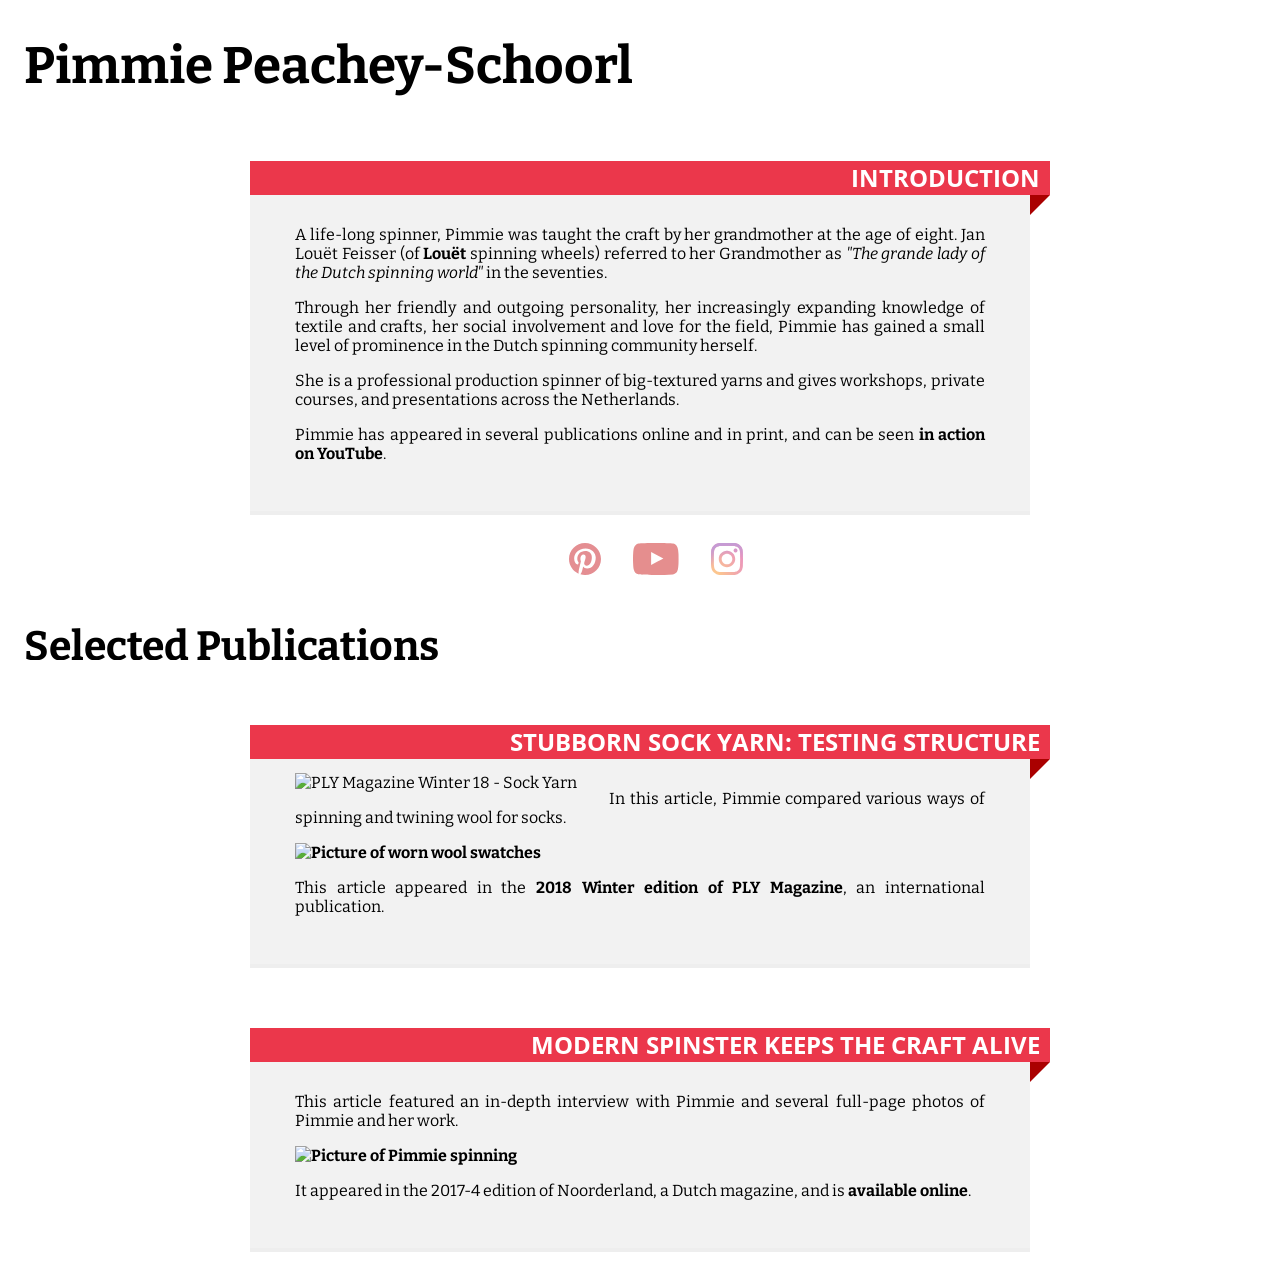
==== index.html @ e4b74fbe "Add publications to the homepage." ====
<!doctype html>
<html lang="en">

<meta charset="UTF-8">
<meta name="viewport" content="width=device-width, initial-scale=1">

<link href="https://fonts.googleapis.com/css2?family=Bitter&family=Open+Sans&display=swap" rel="stylesheet">

<h1>
  <title>Pimmie Peachey-Schoorl</title>
  <svg viewBox="0 0 200 20">
    <text x="0" y="15">Pimmie Peachey-Schoorl</text>
  </svg>
</h1>

<section>
  <h2>Introduction</h2>

  <p>
    A life-long spinner, Pimmie was taught the craft by her grandmother at the
    age of eight. Jan Louët Feisser (of <a href="https://www.louet.nl/">Louët</a>
    spinning wheels) referred to her Grandmother as <em>"The grande lady of the
    Dutch spinning world"</em> in the seventies.
  </p>
  <p>
    Through her friendly and outgoing personality, her increasingly expanding
    knowledge of textile and crafts, her social involvement and love for the
    field, Pimmie has gained a small level of prominence in the Dutch spinning
    community herself.
  </p>
  <p>
    She is a professional production spinner of big-textured yarns and gives
    workshops, private courses, and presentations across the Netherlands.
  </p>
  <p>
    Pimmie has appeared in several publications online and in print, and can
    be seen <a href="">in action on YouTube</a>.
  </p>
</section>

<ul>
  <li><a href="https://www.pinterest.com/pimmie/">
    <svg viewBox="0 0 256 256">
      <path fill="#CB1F27"
            d="M0 128.002c0 52.414 31.518 97.442 76.619 117.239-.36-8.938-.064-19.668 2.228-29.393 2.461-10.391 16.47-69.748 16.47-69.748s-4.089-8.173-4.089-20.252c0-18.969 10.994-33.136 24.686-33.136 11.643 0 17.268 8.745 17.268 19.217 0 11.704-7.465 29.211-11.304 45.426-3.207 13.578 6.808 24.653 20.203 24.653 24.252 0 40.586-31.149 40.586-68.055 0-28.054-18.895-49.052-53.262-49.052-38.828 0-63.017 28.956-63.017 61.3 0 11.152 3.288 19.016 8.438 25.106 2.368 2.797 2.697 3.922 1.84 7.134-.614 2.355-2.024 8.025-2.608 10.272-.852 3.242-3.479 4.401-6.409 3.204-17.884-7.301-26.213-26.886-26.213-48.902 0-36.361 30.666-79.961 91.482-79.961 48.87 0 81.035 35.364 81.035 73.325 0 50.213-27.916 87.726-69.066 87.726-13.819 0-26.818-7.47-31.271-15.955 0 0-7.431 29.492-9.005 35.187-2.714 9.869-8.026 19.733-12.883 27.421a127.897 127.897 0 0036.277 5.249c70.684 0 127.996-57.309 127.996-128.005C256.001 57.309 198.689 0 128.005 0 57.314 0 0 57.309 0 128.002z"/>
    </svg>
  </a></li>
  <li><a href="https://www.youtube.com/playlist?list=PLOqEcQp38j6rGgvIFdQh20V-jLjSLfe0g">
    <svg viewBox="5.368 13.434 53.9 37.855">
      <path fill="#CD201F"
            d="M27.691 51.242c-10.265-.189-13.771-.359-15.926-.803-1.458-.295-2.725-.95-3.654-1.9-.718-.719-1.289-1.816-1.732-3.338-.38-1.268-.528-2.323-.739-4.9-.323-5.816-.4-10.571 0-15.884.33-2.934.49-6.417 2.682-8.449 1.035-.951 2.239-1.563 3.591-1.816 2.112-.401 11.11-.718 20.425-.718 9.294 0 18.312.317 20.426.718 1.689.317 3.273 1.267 4.203 2.492 2 3.146 2.035 7.058 2.238 10.118.084 1.458.084 9.737 0 11.195-.316 4.836-.57 6.547-1.288 8.321-.444 1.12-.823 1.711-1.479 2.366a7.085 7.085 0 01-3.76 1.922c-8.883.668-16.426.813-24.987.676zM41.294 31.81c-4.942-2.641-9.674-5.09-14.511-7.625v15.166c5.09-2.767 10.456-5.302 14.532-7.562l-.021.021z"></path>
    </svg>
  </a></li>
  <li><a href="https://www.instagram.com/hetwollenhuis/">
    <svg viewBox="0 0 2500 2500">
      <radialGradient id="a" cx="332.14" cy="2511.81" r="3263.54" gradientUnits="userSpaceOnUse">
        <stop offset=".09" stop-color="#fa8f21"/>
        <stop offset=".78" stop-color="#d82d7e"/>
      </radialGradient>
      <radialGradient id="b" cx="1516.14" cy="2623.81" r="2572.12" gradientUnits="userSpaceOnUse">
        <stop offset=".64" stop-color="#8c3aaa" stop-opacity="0"/>
        <stop offset="1" stop-color="#8c3aaa"/>
      </radialGradient>
      <path fill="url(#a)"
            d="M833.4 1250c0-230.11 186.49-416.7 416.6-416.7s416.7 186.59 416.7 416.7-186.59 416.7-416.7 416.7-416.6-186.59-416.6-416.7m-225.26 0c0 354.5 287.36 641.86 641.86 641.86s641.86-287.36 641.86-641.86S1604.5 608.14 1250 608.14 608.14 895.5 608.14 1250m1159.13-667.31a150 150 0 10150.06-149.94h-.06a150.07 150.07 0 00-150 149.94M745 2267.47c-121.87-5.55-188.11-25.85-232.13-43-58.36-22.72-100-49.78-143.78-93.5s-70.88-85.32-93.5-143.68c-17.16-44-37.46-110.26-43-232.13-6.06-131.76-7.27-171.34-7.27-505.15s1.31-373.28 7.27-505.15c5.55-121.87 26-188 43-232.13 22.72-58.36 49.78-100 93.5-143.78s85.32-70.88 143.78-93.5c44-17.16 110.26-37.46 232.13-43 131.76-6.06 171.34-7.27 505-7.27s373.28 1.31 505.15 7.27c121.87 5.55 188 26 232.13 43 58.36 22.62 100 49.78 143.78 93.5s70.78 85.42 93.5 143.78c17.16 44 37.46 110.26 43 232.13 6.06 131.87 7.27 171.34 7.27 505.15s-1.21 373.28-7.27 505.15c-5.55 121.87-25.95 188.11-43 232.13-22.72 58.36-49.78 100-93.5 143.68s-85.42 70.78-143.78 93.5c-44 17.16-110.26 37.46-232.13 43-131.76 6.06-171.34 7.27-505.15 7.27s-373.28-1.21-505-7.27M734.65 7.57c-133.07 6.06-224 27.16-303.41 58.06C349 97.54 279.38 140.35 209.81 209.81S97.54 349 65.63 431.24c-30.9 79.46-52 170.34-58.06 303.41C1.41 867.93 0 910.54 0 1250s1.41 382.07 7.57 515.35c6.06 133.08 27.16 223.95 58.06 303.41 31.91 82.19 74.62 152 144.18 221.43S349 2402.37 431.24 2434.37c79.56 30.9 170.34 52 303.41 58.06C868 2498.49 910.54 2500 1250 2500s382.07-1.41 515.35-7.57c133.08-6.06 223.95-27.16 303.41-58.06 82.19-32 151.86-74.72 221.43-144.18s112.18-139.24 144.18-221.43c30.9-79.46 52.1-170.34 58.06-303.41 6.06-133.38 7.47-175.89 7.47-515.35s-1.41-382.07-7.47-515.35c-6.06-133.08-27.16-224-58.06-303.41-32-82.19-74.72-151.86-144.18-221.43S2150.95 97.54 2068.86 65.63c-79.56-30.9-170.44-52.1-303.41-58.06C1632.17 1.51 1589.56 0 1250.1 0S868 1.41 734.65 7.57"/>
      <path fill="url(#b)"
            d="M833.4 1250c0-230.11 186.49-416.7 416.6-416.7s416.7 186.59 416.7 416.7-186.59 416.7-416.7 416.7-416.6-186.59-416.6-416.7m-225.26 0c0 354.5 287.36 641.86 641.86 641.86s641.86-287.36 641.86-641.86S1604.5 608.14 1250 608.14 608.14 895.5 608.14 1250m1159.13-667.31a150 150 0 10150.06-149.94h-.06a150.07 150.07 0 00-150 149.94M745 2267.47c-121.87-5.55-188.11-25.85-232.13-43-58.36-22.72-100-49.78-143.78-93.5s-70.88-85.32-93.5-143.68c-17.16-44-37.46-110.26-43-232.13-6.06-131.76-7.27-171.34-7.27-505.15s1.31-373.28 7.27-505.15c5.55-121.87 26-188 43-232.13 22.72-58.36 49.78-100 93.5-143.78s85.32-70.88 143.78-93.5c44-17.16 110.26-37.46 232.13-43 131.76-6.06 171.34-7.27 505-7.27s373.28 1.31 505.15 7.27c121.87 5.55 188 26 232.13 43 58.36 22.62 100 49.78 143.78 93.5s70.78 85.42 93.5 143.78c17.16 44 37.46 110.26 43 232.13 6.06 131.87 7.27 171.34 7.27 505.15s-1.21 373.28-7.27 505.15c-5.55 121.87-25.95 188.11-43 232.13-22.72 58.36-49.78 100-93.5 143.68s-85.42 70.78-143.78 93.5c-44 17.16-110.26 37.46-232.13 43-131.76 6.06-171.34 7.27-505.15 7.27s-373.28-1.21-505-7.27M734.65 7.57c-133.07 6.06-224 27.16-303.41 58.06C349 97.54 279.38 140.35 209.81 209.81S97.54 349 65.63 431.24c-30.9 79.46-52 170.34-58.06 303.41C1.41 867.93 0 910.54 0 1250s1.41 382.07 7.57 515.35c6.06 133.08 27.16 223.95 58.06 303.41 31.91 82.19 74.62 152 144.18 221.43S349 2402.37 431.24 2434.37c79.56 30.9 170.34 52 303.41 58.06C868 2498.49 910.54 2500 1250 2500s382.07-1.41 515.35-7.57c133.08-6.06 223.95-27.16 303.41-58.06 82.19-32 151.86-74.72 221.43-144.18s112.18-139.24 144.18-221.43c30.9-79.46 52.1-170.34 58.06-303.41 6.06-133.38 7.47-175.89 7.47-515.35s-1.41-382.07-7.47-515.35c-6.06-133.08-27.16-224-58.06-303.41-32-82.19-74.72-151.86-144.18-221.43S2150.95 97.54 2068.86 65.63c-79.56-30.9-170.44-52.1-303.41-58.06C1632.17 1.51 1589.56 0 1250.1 0S868 1.41 734.65 7.57"/>
    </svg>
  </a></li>
</ul>

<h2>
  <svg viewBox="0 -5 250 20">
    <text x="0" y="15">Selected Publications</text>
  </svg>
</h2>

<section>
  <h3>Stubborn Sock Yarn: testing structure</h3>

  <img style="float: left; margin: 0 2em 0 0;"
       src="https://plymagazine.com/wp-content/uploads/2018/12/sock-cover.jpg"
       alt="PLY Magazine Winter 18 - Sock Yarn"
  />

  <p>
    In this article, Pimmie compared various ways of spinning and twining wool for socks.
  </p>

  <p style="display: flex">
    <a href="https://plymagazine.com/wp-content/uploads/2018/12/Schoorl10-web-1.jpg">
      <img src="https://plymagazine.com/wp-content/uploads/2018/12/Schoorl10-web-1.jpg" alt="Picture of worn wool swatches">
    </a>
  </p>

  <p>
    This article appeared in the
    <a href="https://plymagazine.com/product/sock-yarn-winter-18/">2018 Winter edition of PLY Magazine</a>, an
    international publication.
  </p>
</section>

<section>
  <h3>Modern spinster keeps the craft alive</h3>

  <img style="float: left; margin: 0 2em 0 0;"
       src=""
       alt=""
  />

  <p>
    This article featured an in-depth interview with Pimmie and several full-page photos of Pimmie and her work.
  </p>

  <p style="display: flex">
    <a href="">
      <img src="https://cdn.pijper.io/source/noorderland/noorderland/oude_artikelen/spinster1.jpg" alt="Picture of Pimmie spinning">
    </a>
  </p>

  <p>
    It appeared in the 2017-4 edition of Noorderland, a Dutch magazine, and is
    <a href="https://noorderland.nl/artikel/106208/moderne-spinster">available online</a>.
  </p>
</section>

<style>
    a {
        color: inherit;
        font-weight: bold;
        text-decoration: none;
    }

    a:hover {
        text-decoration: underline;
    }

    body {
        background-image: url("https://pimmie.peachey-schoorl.com/_/images/bg.jpg");
        display: flex;
        flex-direction: column;
        font-family: Bitter, serif;
        text-align: justify;
    }

    h1, h2 {
        font-size: 1em;
    }

    section h2,
    section h3 {
        background: #eb374b;
        color: #fff;
        font-family: 'Open Sans', sans-serif;
        font-size: 1.5em;
        left: 0;
        line-height: 1em;
        margin: 0;
        padding: 5px 10px;
        position: absolute;
        text-align: right;
        text-transform: uppercase;
        top: 0;
        width: 100%;
    }

    section h2::after,
    section h3::after {
        border-bottom: 10px solid transparent;
        border-left: 10px solid #a00;
        border-right: 10px solid transparent;
        border-top: 10px solid #a00;
        content: "";
        display: inline-block;
        height: 0;
        position: absolute;
        right: 0;
        top: 1.4em;
        width: 0;
    }

    img {
        max-width: 100%;
    }

    section {
        background: #f2f2f2;
        box-shadow: 0 4px 0 rgba(94, 94, 94, 0.1);
        margin: 2em auto;
        padding: 3em 3.5vw 2em;
        position: relative;
        max-width: 690px;
    }

    svg {
        width: 100%;
        margin: 1em;
    }

    svg:nth-of-type(1) {
        max-width: 40em;
    }

    svg:nth-of-type(2) {
        max-width: 20em;
    }

    ul {
        display: flex;
        justify-content: center;
        list-style: none;
        margin: 0;
        padding: 0;
    }

    ul svg {
        height: 2em;
        margin: 0 1em;
    }

    ul a {
        display: inline-block;
        height: 2em;
        opacity: 0.5;
    }

    ul a:hover {
        opacity: 1;
    }
</style>
<link href="https://fonts.googleapis.com/css2?family=Bitter&family=Open+Sans&display=swap" rel="stylesheet">
</html>
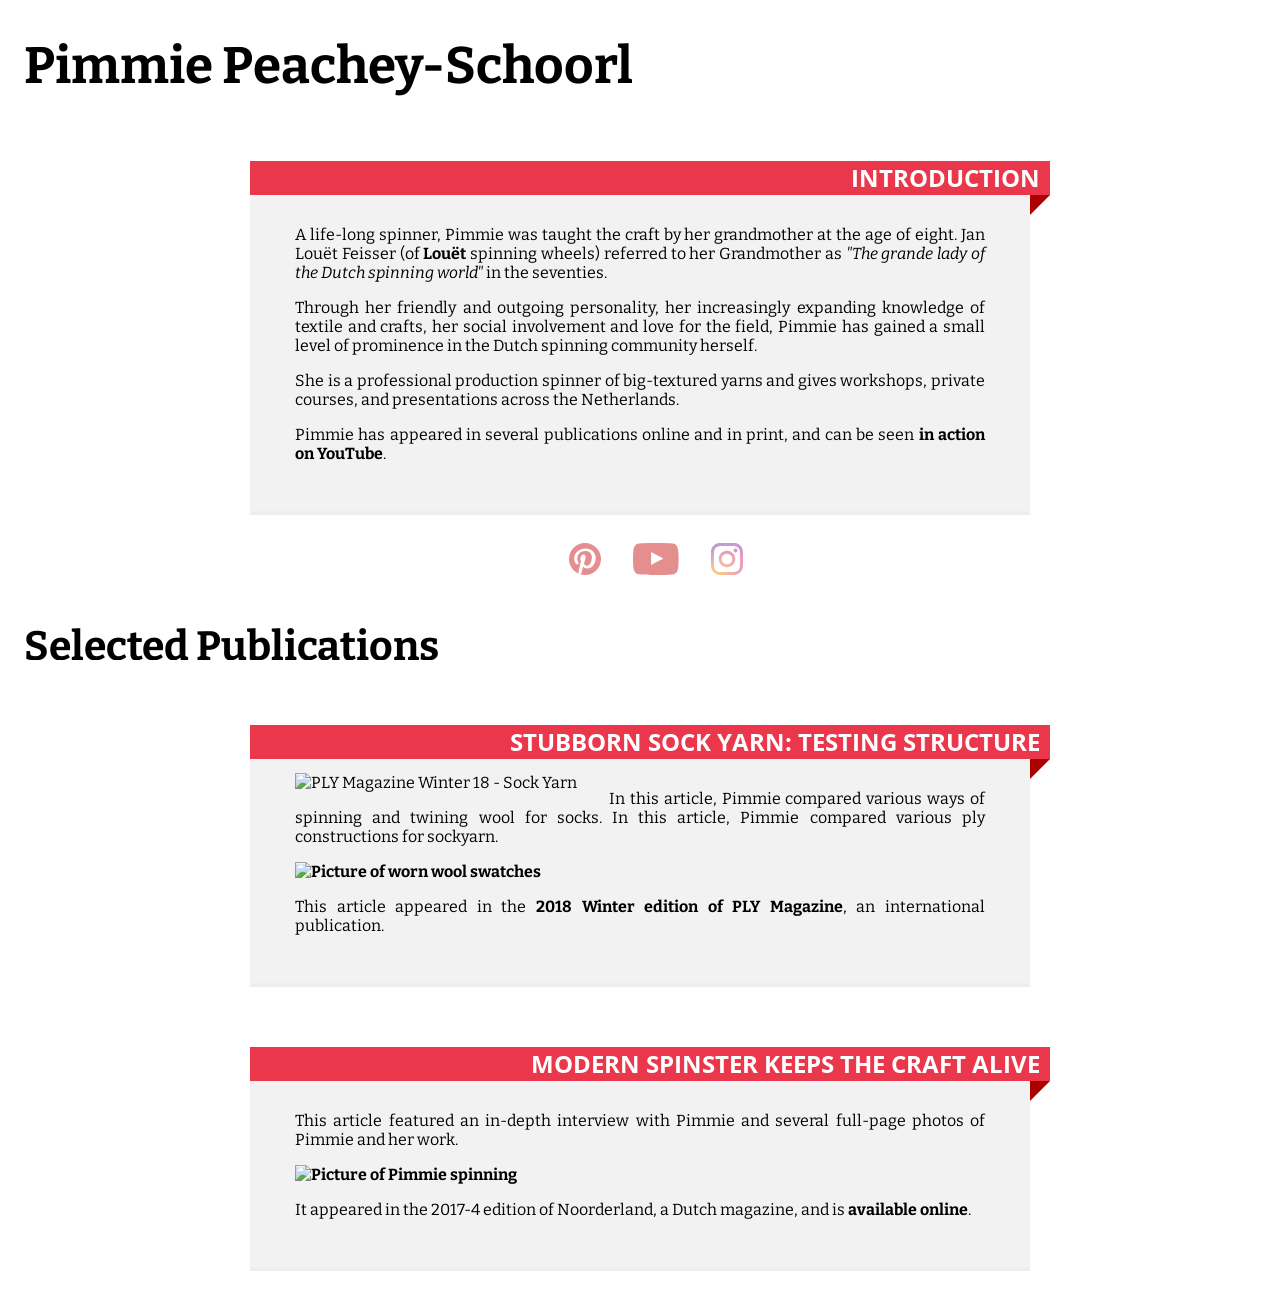
==== commit 653387c1: "Fix incorrect wording." ====
--- a/index.html
+++ b/index.html
@@ -85,6 +85,7 @@
 
   <p>
     In this article, Pimmie compared various ways of spinning and twining wool for socks.
+    In this article, Pimmie compared various ply constructions for sockyarn.
   </p>
 
   <p style="display: flex">
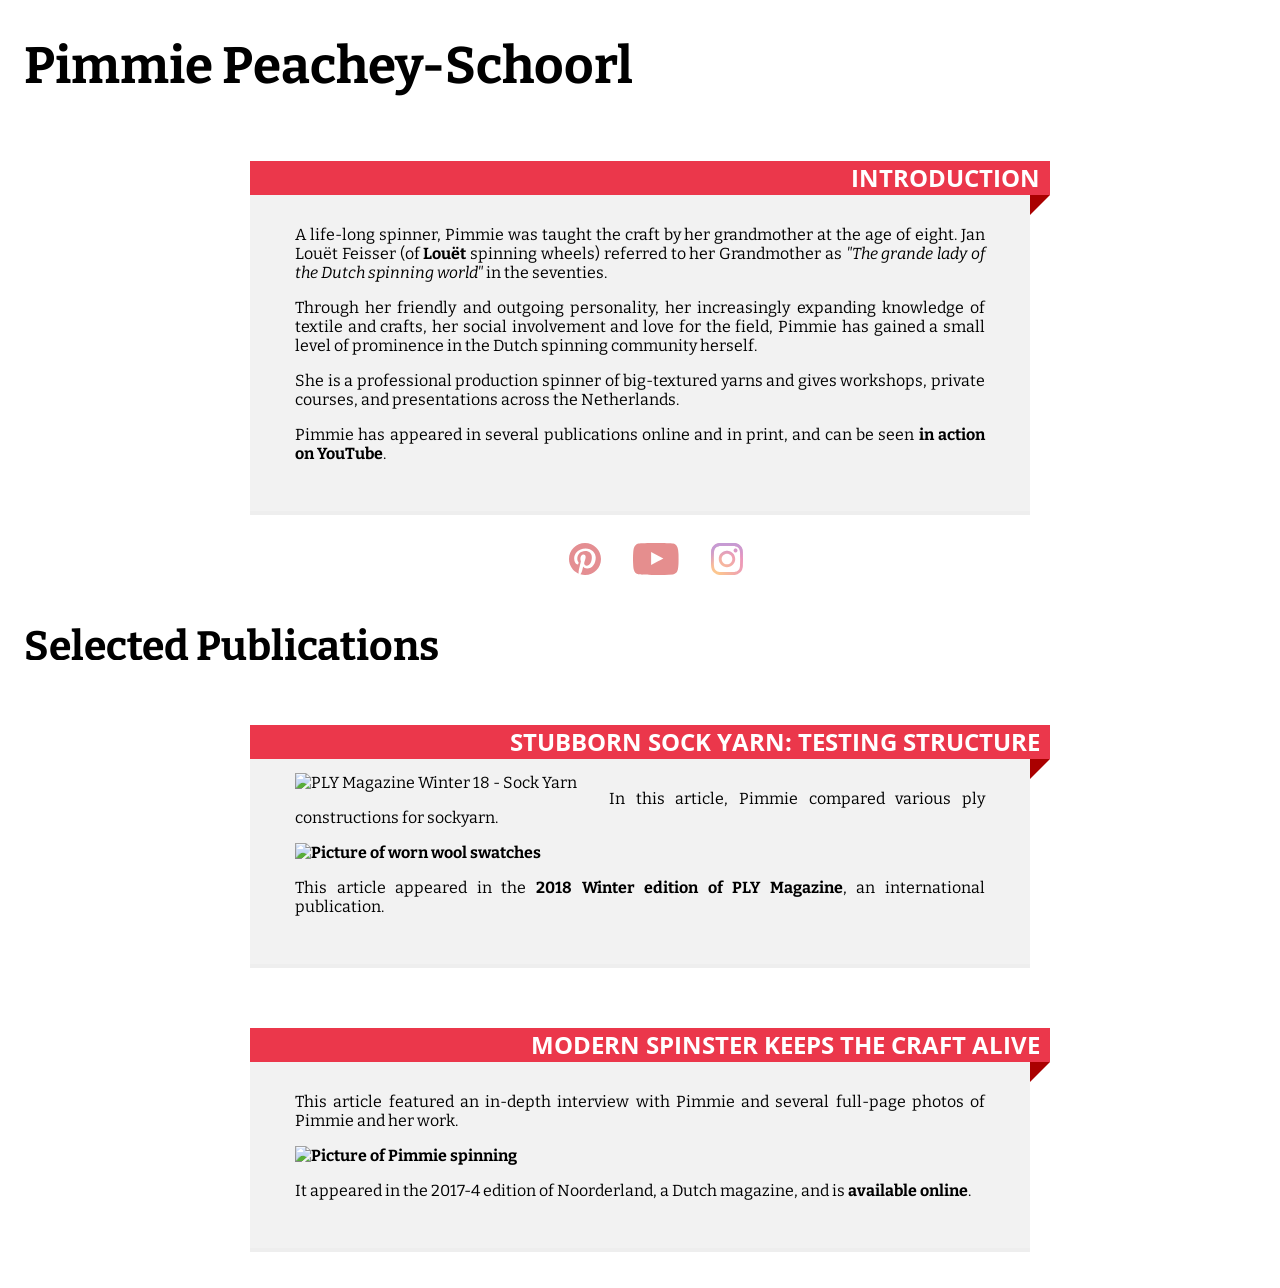
==== commit 34dab615: "Fix incorrect sentence." ====
--- a/index.html
+++ b/index.html
@@ -84,7 +84,6 @@
   />
 
   <p>
-    In this article, Pimmie compared various ways of spinning and twining wool for socks.
     In this article, Pimmie compared various ply constructions for sockyarn.
   </p>
 
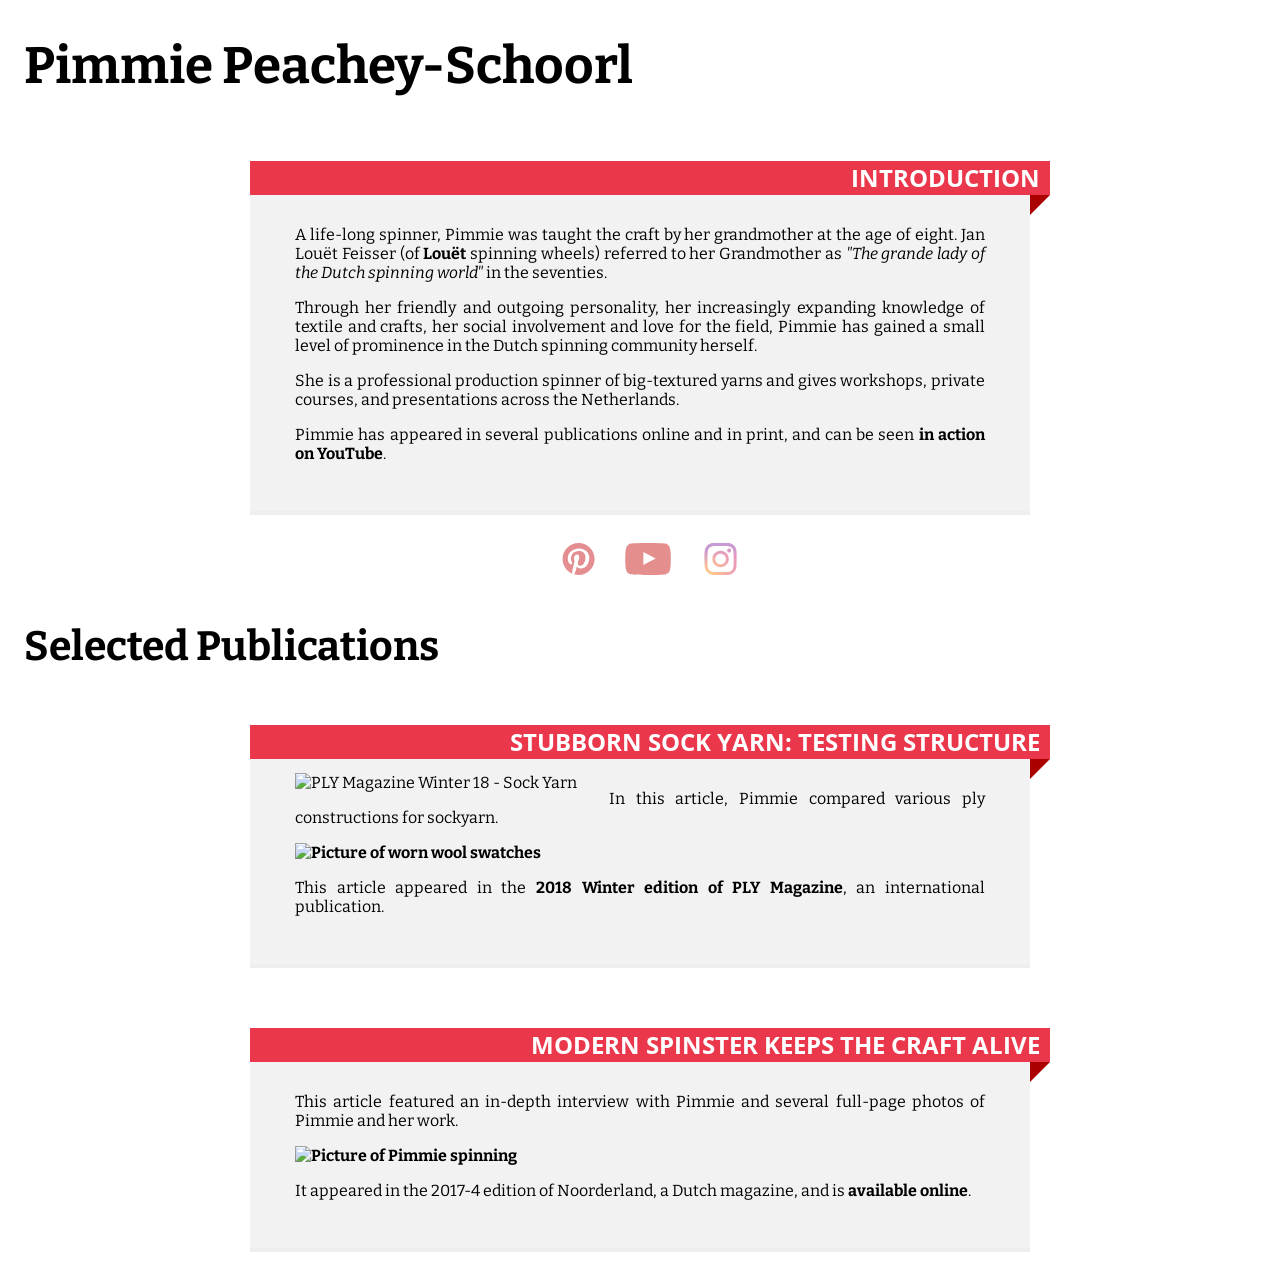
==== commit b4579f65: "Add YouTube videos." ====
--- a/index.html
+++ b/index.html
@@ -5,6 +5,9 @@
 <meta name="viewport" content="width=device-width, initial-scale=1">
 
 <link href="https://fonts.googleapis.com/css2?family=Bitter&family=Open+Sans&display=swap" rel="stylesheet">
+
+<script src="https://cdn.simplyedit.io/1/1.26/simply-edit.js" data-simply-storage="none"></script>
+<script src="https://unpkg.com/simplyview@2.0.0/dist/simply.everything.js"></script>
 
 <h1>
   <title>Pimmie Peachey-Schoorl</title>
@@ -34,25 +37,25 @@
   </p>
   <p>
     Pimmie has appeared in several publications online and in print, and can
-    be seen <a href="">in action on YouTube</a>.
+    be seen <a href="https://youtube.com/playlist?list=PLOqEcQp38j6rGgvIFdQh20V-jLjSLfe0g">in action on YouTube</a>.
   </p>
 </section>
 
-<ul>
-  <li><a href="https://www.pinterest.com/pimmie/">
-    <svg viewBox="0 0 256 256">
+<ul class="socials">
+  <li class="social"><a class="social_link" href="https://www.pinterest.com/pimmie/">
+    <svg class="social_icon" viewBox="0 0 256 256">
       <path fill="#CB1F27"
             d="M0 128.002c0 52.414 31.518 97.442 76.619 117.239-.36-8.938-.064-19.668 2.228-29.393 2.461-10.391 16.47-69.748 16.47-69.748s-4.089-8.173-4.089-20.252c0-18.969 10.994-33.136 24.686-33.136 11.643 0 17.268 8.745 17.268 19.217 0 11.704-7.465 29.211-11.304 45.426-3.207 13.578 6.808 24.653 20.203 24.653 24.252 0 40.586-31.149 40.586-68.055 0-28.054-18.895-49.052-53.262-49.052-38.828 0-63.017 28.956-63.017 61.3 0 11.152 3.288 19.016 8.438 25.106 2.368 2.797 2.697 3.922 1.84 7.134-.614 2.355-2.024 8.025-2.608 10.272-.852 3.242-3.479 4.401-6.409 3.204-17.884-7.301-26.213-26.886-26.213-48.902 0-36.361 30.666-79.961 91.482-79.961 48.87 0 81.035 35.364 81.035 73.325 0 50.213-27.916 87.726-69.066 87.726-13.819 0-26.818-7.47-31.271-15.955 0 0-7.431 29.492-9.005 35.187-2.714 9.869-8.026 19.733-12.883 27.421a127.897 127.897 0 0036.277 5.249c70.684 0 127.996-57.309 127.996-128.005C256.001 57.309 198.689 0 128.005 0 57.314 0 0 57.309 0 128.002z"/>
     </svg>
   </a></li>
-  <li><a href="https://www.youtube.com/playlist?list=PLOqEcQp38j6rGgvIFdQh20V-jLjSLfe0g">
-    <svg viewBox="5.368 13.434 53.9 37.855">
+  <li class="social"><a class="social_link" href="https://www.youtube.com/playlist?list=PLOqEcQp38j6rGgvIFdQh20V-jLjSLfe0g">
+    <svg class="social_icon" viewBox="5.368 13.434 53.9 37.855">
       <path fill="#CD201F"
             d="M27.691 51.242c-10.265-.189-13.771-.359-15.926-.803-1.458-.295-2.725-.95-3.654-1.9-.718-.719-1.289-1.816-1.732-3.338-.38-1.268-.528-2.323-.739-4.9-.323-5.816-.4-10.571 0-15.884.33-2.934.49-6.417 2.682-8.449 1.035-.951 2.239-1.563 3.591-1.816 2.112-.401 11.11-.718 20.425-.718 9.294 0 18.312.317 20.426.718 1.689.317 3.273 1.267 4.203 2.492 2 3.146 2.035 7.058 2.238 10.118.084 1.458.084 9.737 0 11.195-.316 4.836-.57 6.547-1.288 8.321-.444 1.12-.823 1.711-1.479 2.366a7.085 7.085 0 01-3.76 1.922c-8.883.668-16.426.813-24.987.676zM41.294 31.81c-4.942-2.641-9.674-5.09-14.511-7.625v15.166c5.09-2.767 10.456-5.302 14.532-7.562l-.021.021z"></path>
     </svg>
   </a></li>
-  <li><a href="https://www.instagram.com/hetwollenhuis/">
-    <svg viewBox="0 0 2500 2500">
+  <li class="social"><a class="social_link" href="https://www.instagram.com/hetwollenhuis/">
+    <svg class="social_icon" viewBox="0 0 2500 2500">
       <radialGradient id="a" cx="332.14" cy="2511.81" r="3263.54" gradientUnits="userSpaceOnUse">
         <stop offset=".09" stop-color="#fa8f21"/>
         <stop offset=".78" stop-color="#d82d7e"/>
@@ -147,6 +150,10 @@
         font-size: 1em;
     }
 
+    .header--non-svg {
+        font-size: 2em;
+    }
+
     section h2,
     section h3 {
         background: #eb374b;
@@ -193,8 +200,9 @@
     }
 
     svg {
-        width: 100%;
+        overflow: visible;
         margin: 1em;
+        width: 80%;
     }
 
     svg:nth-of-type(1) {
@@ -205,7 +213,8 @@
         max-width: 20em;
     }
 
-    ul {
+    /* ----- Socials -------------------------------------------------------- */
+    .socials {
         display: flex;
         justify-content: center;
         list-style: none;
@@ -213,20 +222,135 @@
         padding: 0;
     }
 
-    ul svg {
+    .social_icon {
         height: 2em;
         margin: 0 1em;
     }
 
-    ul a {
+    .social_link {
         display: inline-block;
         height: 2em;
         opacity: 0.5;
     }
 
-    ul a:hover {
+    .social_link:hover {
         opacity: 1;
     }
+
+    /* ----- Videos --------------------------------------------------------- */
+    .videos {
+        align-items: center;
+        display: flex;
+        flex-wrap: wrap;
+        list-style: none;
+    }
+
+    .video {
+        background: black;
+        border: 1px solid #000;
+        box-sizing: border-box;
+        flex: 1 1 20vw;
+        margin: 1em;
+        position: relative;
+        text-align: center;
+
+        box-shadow: 0 4px 0 rgba(94, 94, 94, 0.1);
+    }
+
+    .video_link {
+        color: white;
+    }
+
+    .video_thumbnail {
+        object-fit: cover;
+        opacity: 0.5;
+        width: 100%;
+    }
+
+    .video_title {
+        background: #eb374b;
+        display: block;
+        font-size: 1.5vw;
+        left: 0;
+        position: absolute;
+        text-align: center;
+        top: 0;
+        width: 100%;
+    }
+
+    .video_description {
+        background: #FFF9;
+        bottom: 0;
+        color: black;
+        left: 0;
+        opacity: 0;
+        padding: 1em;
+        position: absolute;
+        transition: opacity 1s ease-in-out;
+        width: calc( 100% - 2em );
+    }
+
+    .video:hover .video_description,
+    .video:hover .video_thumbnail {
+        opacity: 1;
+    }
+
 </style>
+
 <link href="https://fonts.googleapis.com/css2?family=Bitter&family=Open+Sans&display=swap" rel="stylesheet">
+
+<script>
+  const youtube = simply.api.proxy({
+    baseURL: 'https://youtube.googleapis.com/youtube/v3/',
+  });
+
+  const container = document.createElement('ul')
+  container.classList.add('videos')
+
+  youtube.playlistItems({
+    key: 'AIzaSyDNJm0gp83U_w9mUhIixjBMhyFZtJoRQ2c',
+    maxResults: 50,
+    part: 'snippet',
+    playlistId: 'PLOqEcQp38j6rGgvIFdQh20V-jLjSLfe0g',
+  }).then(response => {
+    document.body.insertAdjacentHTML('beforeend', `<h2 class="header--non-svg">Videos</h2>`)
+    document.body.insertAdjacentElement('beforeend', container)
+
+    // @TODO: If response.nextPageToken exists, there are more pages to be fetched
+    const items = response.items.map(item => {
+      const result = {
+        description: item.snippet.description,
+        url: `https://www.youtube.com/watch?v=${item.id}`,
+        title: item.snippet.title,
+      }
+
+      if (item.snippet.thumbnails.standard) {
+        result.thumbnail = item.snippet.thumbnails.standard
+      } else if (item.snippet.thumbnails.high) {
+        result.thumbnail = item.snippet.thumbnails.high
+      } else if (item.snippet.thumbnails.default) {
+        result.thumbnail = item.snippet.thumbnails.default
+      } else {
+        console.log('@FIXME: Add default thumbnail image!')
+      }
+
+      return result
+    })
+
+    items.forEach(item => {
+      container.insertAdjacentHTML('beforeend', `
+        <li class="video">
+          <a class="video_link" href="${item.url}">
+            <img
+                class="video_thumbnail" src="${item.thumbnail.url}" width="${item.thumbnail.width}"
+                height="${item.thumbnail.height}" alt="Thumbnail for ${item.title}"
+            />
+            <span class="video_title">${item.title}</span>
+            <span class="video_description">${item.description}</span>
+        </li>
+      `)
+    })
+
+  })
+</script>
 </html>
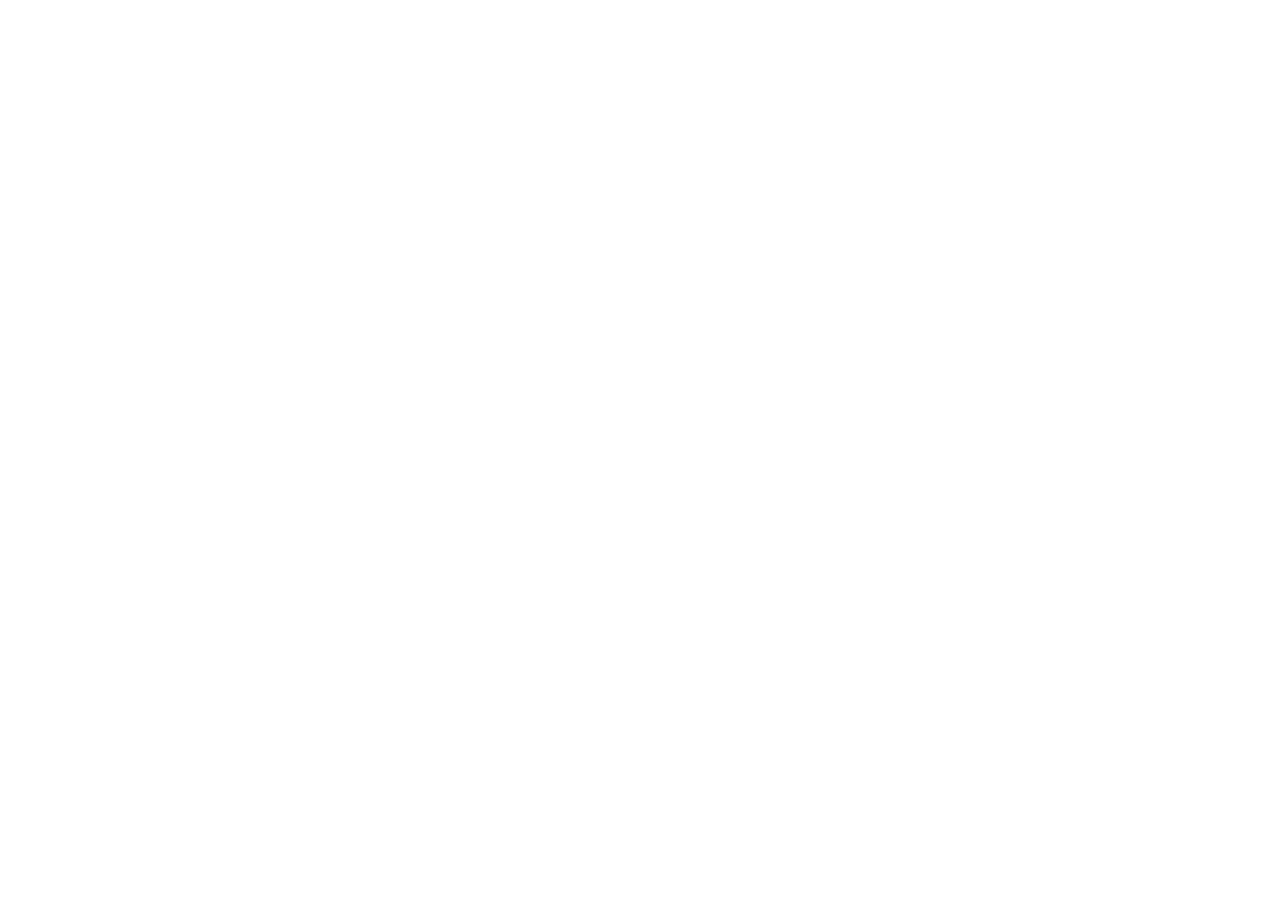
==== commit 073da386: "Create index.html" ====
--- a/index.html
+++ b/index.html
@@ -1,356 +1,10 @@
-<!doctype html>
-<html lang="en">
-
-<meta charset="UTF-8">
-<meta name="viewport" content="width=device-width, initial-scale=1">
-
-<link href="https://fonts.googleapis.com/css2?family=Bitter&family=Open+Sans&display=swap" rel="stylesheet">
-
-<script src="https://cdn.simplyedit.io/1/1.26/simply-edit.js" data-simply-storage="none"></script>
-<script src="https://unpkg.com/simplyview@2.0.0/dist/simply.everything.js"></script>
-
-<h1>
-  <title>Pimmie Peachey-Schoorl</title>
-  <svg viewBox="0 0 200 20">
-    <text x="0" y="15">Pimmie Peachey-Schoorl</text>
-  </svg>
-</h1>
-
-<section>
-  <h2>Introduction</h2>
-
-  <p>
-    A life-long spinner, Pimmie was taught the craft by her grandmother at the
-    age of eight. Jan Louët Feisser (of <a href="https://www.louet.nl/">Louët</a>
-    spinning wheels) referred to her Grandmother as <em>"The grande lady of the
-    Dutch spinning world"</em> in the seventies.
-  </p>
-  <p>
-    Through her friendly and outgoing personality, her increasingly expanding
-    knowledge of textile and crafts, her social involvement and love for the
-    field, Pimmie has gained a small level of prominence in the Dutch spinning
-    community herself.
-  </p>
-  <p>
-    She is a professional production spinner of big-textured yarns and gives
-    workshops, private courses, and presentations across the Netherlands.
-  </p>
-  <p>
-    Pimmie has appeared in several publications online and in print, and can
-    be seen <a href="https://youtube.com/playlist?list=PLOqEcQp38j6rGgvIFdQh20V-jLjSLfe0g">in action on YouTube</a>.
-  </p>
-</section>
-
-<ul class="socials">
-  <li class="social"><a class="social_link" href="https://www.pinterest.com/pimmie/">
-    <svg class="social_icon" viewBox="0 0 256 256">
-      <path fill="#CB1F27"
-            d="M0 128.002c0 52.414 31.518 97.442 76.619 117.239-.36-8.938-.064-19.668 2.228-29.393 2.461-10.391 16.47-69.748 16.47-69.748s-4.089-8.173-4.089-20.252c0-18.969 10.994-33.136 24.686-33.136 11.643 0 17.268 8.745 17.268 19.217 0 11.704-7.465 29.211-11.304 45.426-3.207 13.578 6.808 24.653 20.203 24.653 24.252 0 40.586-31.149 40.586-68.055 0-28.054-18.895-49.052-53.262-49.052-38.828 0-63.017 28.956-63.017 61.3 0 11.152 3.288 19.016 8.438 25.106 2.368 2.797 2.697 3.922 1.84 7.134-.614 2.355-2.024 8.025-2.608 10.272-.852 3.242-3.479 4.401-6.409 3.204-17.884-7.301-26.213-26.886-26.213-48.902 0-36.361 30.666-79.961 91.482-79.961 48.87 0 81.035 35.364 81.035 73.325 0 50.213-27.916 87.726-69.066 87.726-13.819 0-26.818-7.47-31.271-15.955 0 0-7.431 29.492-9.005 35.187-2.714 9.869-8.026 19.733-12.883 27.421a127.897 127.897 0 0036.277 5.249c70.684 0 127.996-57.309 127.996-128.005C256.001 57.309 198.689 0 128.005 0 57.314 0 0 57.309 0 128.002z"/>
-    </svg>
-  </a></li>
-  <li class="social"><a class="social_link" href="https://www.youtube.com/playlist?list=PLOqEcQp38j6rGgvIFdQh20V-jLjSLfe0g">
-    <svg class="social_icon" viewBox="5.368 13.434 53.9 37.855">
-      <path fill="#CD201F"
-            d="M27.691 51.242c-10.265-.189-13.771-.359-15.926-.803-1.458-.295-2.725-.95-3.654-1.9-.718-.719-1.289-1.816-1.732-3.338-.38-1.268-.528-2.323-.739-4.9-.323-5.816-.4-10.571 0-15.884.33-2.934.49-6.417 2.682-8.449 1.035-.951 2.239-1.563 3.591-1.816 2.112-.401 11.11-.718 20.425-.718 9.294 0 18.312.317 20.426.718 1.689.317 3.273 1.267 4.203 2.492 2 3.146 2.035 7.058 2.238 10.118.084 1.458.084 9.737 0 11.195-.316 4.836-.57 6.547-1.288 8.321-.444 1.12-.823 1.711-1.479 2.366a7.085 7.085 0 01-3.76 1.922c-8.883.668-16.426.813-24.987.676zM41.294 31.81c-4.942-2.641-9.674-5.09-14.511-7.625v15.166c5.09-2.767 10.456-5.302 14.532-7.562l-.021.021z"></path>
-    </svg>
-  </a></li>
-  <li class="social"><a class="social_link" href="https://www.instagram.com/hetwollenhuis/">
-    <svg class="social_icon" viewBox="0 0 2500 2500">
-      <radialGradient id="a" cx="332.14" cy="2511.81" r="3263.54" gradientUnits="userSpaceOnUse">
-        <stop offset=".09" stop-color="#fa8f21"/>
-        <stop offset=".78" stop-color="#d82d7e"/>
-      </radialGradient>
-      <radialGradient id="b" cx="1516.14" cy="2623.81" r="2572.12" gradientUnits="userSpaceOnUse">
-        <stop offset=".64" stop-color="#8c3aaa" stop-opacity="0"/>
-        <stop offset="1" stop-color="#8c3aaa"/>
-      </radialGradient>
-      <path fill="url(#a)"
-            d="M833.4 1250c0-230.11 186.49-416.7 416.6-416.7s416.7 186.59 416.7 416.7-186.59 416.7-416.7 416.7-416.6-186.59-416.6-416.7m-225.26 0c0 354.5 287.36 641.86 641.86 641.86s641.86-287.36 641.86-641.86S1604.5 608.14 1250 608.14 608.14 895.5 608.14 1250m1159.13-667.31a150 150 0 10150.06-149.94h-.06a150.07 150.07 0 00-150 149.94M745 2267.47c-121.87-5.55-188.11-25.85-232.13-43-58.36-22.72-100-49.78-143.78-93.5s-70.88-85.32-93.5-143.68c-17.16-44-37.46-110.26-43-232.13-6.06-131.76-7.27-171.34-7.27-505.15s1.31-373.28 7.27-505.15c5.55-121.87 26-188 43-232.13 22.72-58.36 49.78-100 93.5-143.78s85.32-70.88 143.78-93.5c44-17.16 110.26-37.46 232.13-43 131.76-6.06 171.34-7.27 505-7.27s373.28 1.31 505.15 7.27c121.87 5.55 188 26 232.13 43 58.36 22.62 100 49.78 143.78 93.5s70.78 85.42 93.5 143.78c17.16 44 37.46 110.26 43 232.13 6.06 131.87 7.27 171.34 7.27 505.15s-1.21 373.28-7.27 505.15c-5.55 121.87-25.95 188.11-43 232.13-22.72 58.36-49.78 100-93.5 143.68s-85.42 70.78-143.78 93.5c-44 17.16-110.26 37.46-232.13 43-131.76 6.06-171.34 7.27-505.15 7.27s-373.28-1.21-505-7.27M734.65 7.57c-133.07 6.06-224 27.16-303.41 58.06C349 97.54 279.38 140.35 209.81 209.81S97.54 349 65.63 431.24c-30.9 79.46-52 170.34-58.06 303.41C1.41 867.93 0 910.54 0 1250s1.41 382.07 7.57 515.35c6.06 133.08 27.16 223.95 58.06 303.41 31.91 82.19 74.62 152 144.18 221.43S349 2402.37 431.24 2434.37c79.56 30.9 170.34 52 303.41 58.06C868 2498.49 910.54 2500 1250 2500s382.07-1.41 515.35-7.57c133.08-6.06 223.95-27.16 303.41-58.06 82.19-32 151.86-74.72 221.43-144.18s112.18-139.24 144.18-221.43c30.9-79.46 52.1-170.34 58.06-303.41 6.06-133.38 7.47-175.89 7.47-515.35s-1.41-382.07-7.47-515.35c-6.06-133.08-27.16-224-58.06-303.41-32-82.19-74.72-151.86-144.18-221.43S2150.95 97.54 2068.86 65.63c-79.56-30.9-170.44-52.1-303.41-58.06C1632.17 1.51 1589.56 0 1250.1 0S868 1.41 734.65 7.57"/>
-      <path fill="url(#b)"
-            d="M833.4 1250c0-230.11 186.49-416.7 416.6-416.7s416.7 186.59 416.7 416.7-186.59 416.7-416.7 416.7-416.6-186.59-416.6-416.7m-225.26 0c0 354.5 287.36 641.86 641.86 641.86s641.86-287.36 641.86-641.86S1604.5 608.14 1250 608.14 608.14 895.5 608.14 1250m1159.13-667.31a150 150 0 10150.06-149.94h-.06a150.07 150.07 0 00-150 149.94M745 2267.47c-121.87-5.55-188.11-25.85-232.13-43-58.36-22.72-100-49.78-143.78-93.5s-70.88-85.32-93.5-143.68c-17.16-44-37.46-110.26-43-232.13-6.06-131.76-7.27-171.34-7.27-505.15s1.31-373.28 7.27-505.15c5.55-121.87 26-188 43-232.13 22.72-58.36 49.78-100 93.5-143.78s85.32-70.88 143.78-93.5c44-17.16 110.26-37.46 232.13-43 131.76-6.06 171.34-7.27 505-7.27s373.28 1.31 505.15 7.27c121.87 5.55 188 26 232.13 43 58.36 22.62 100 49.78 143.78 93.5s70.78 85.42 93.5 143.78c17.16 44 37.46 110.26 43 232.13 6.06 131.87 7.27 171.34 7.27 505.15s-1.21 373.28-7.27 505.15c-5.55 121.87-25.95 188.11-43 232.13-22.72 58.36-49.78 100-93.5 143.68s-85.42 70.78-143.78 93.5c-44 17.16-110.26 37.46-232.13 43-131.76 6.06-171.34 7.27-505.15 7.27s-373.28-1.21-505-7.27M734.65 7.57c-133.07 6.06-224 27.16-303.41 58.06C349 97.54 279.38 140.35 209.81 209.81S97.54 349 65.63 431.24c-30.9 79.46-52 170.34-58.06 303.41C1.41 867.93 0 910.54 0 1250s1.41 382.07 7.57 515.35c6.06 133.08 27.16 223.95 58.06 303.41 31.91 82.19 74.62 152 144.18 221.43S349 2402.37 431.24 2434.37c79.56 30.9 170.34 52 303.41 58.06C868 2498.49 910.54 2500 1250 2500s382.07-1.41 515.35-7.57c133.08-6.06 223.95-27.16 303.41-58.06 82.19-32 151.86-74.72 221.43-144.18s112.18-139.24 144.18-221.43c30.9-79.46 52.1-170.34 58.06-303.41 6.06-133.38 7.47-175.89 7.47-515.35s-1.41-382.07-7.47-515.35c-6.06-133.08-27.16-224-58.06-303.41-32-82.19-74.72-151.86-144.18-221.43S2150.95 97.54 2068.86 65.63c-79.56-30.9-170.44-52.1-303.41-58.06C1632.17 1.51 1589.56 0 1250.1 0S868 1.41 734.65 7.57"/>
-    </svg>
-  </a></li>
-</ul>
-
-<h2>
-  <svg viewBox="0 -5 250 20">
-    <text x="0" y="15">Selected Publications</text>
-  </svg>
-</h2>
-
-<section>
-  <h3>Stubborn Sock Yarn: testing structure</h3>
-
-  <img style="float: left; margin: 0 2em 0 0;"
-       src="https://plymagazine.com/wp-content/uploads/2018/12/sock-cover.jpg"
-       alt="PLY Magazine Winter 18 - Sock Yarn"
-  />
-
-  <p>
-    In this article, Pimmie compared various ply constructions for sockyarn.
-  </p>
-
-  <p style="display: flex">
-    <a href="https://plymagazine.com/wp-content/uploads/2018/12/Schoorl10-web-1.jpg">
-      <img src="https://plymagazine.com/wp-content/uploads/2018/12/Schoorl10-web-1.jpg" alt="Picture of worn wool swatches">
-    </a>
-  </p>
-
-  <p>
-    This article appeared in the
-    <a href="https://plymagazine.com/product/sock-yarn-winter-18/">2018 Winter edition of PLY Magazine</a>, an
-    international publication.
-  </p>
-</section>
-
-<section>
-  <h3>Modern spinster keeps the craft alive</h3>
-
-  <img style="float: left; margin: 0 2em 0 0;"
-       src=""
-       alt=""
-  />
-
-  <p>
-    This article featured an in-depth interview with Pimmie and several full-page photos of Pimmie and her work.
-  </p>
-
-  <p style="display: flex">
-    <a href="">
-      <img src="https://cdn.pijper.io/source/noorderland/noorderland/oude_artikelen/spinster1.jpg" alt="Picture of Pimmie spinning">
-    </a>
-  </p>
-
-  <p>
-    It appeared in the 2017-4 edition of Noorderland, a Dutch magazine, and is
-    <a href="https://noorderland.nl/artikel/106208/moderne-spinster">available online</a>.
-  </p>
-</section>
-
-<style>
-    a {
-        color: inherit;
-        font-weight: bold;
-        text-decoration: none;
-    }
-
-    a:hover {
-        text-decoration: underline;
-    }
-
-    body {
-        background-image: url("https://pimmie.peachey-schoorl.com/_/images/bg.jpg");
-        display: flex;
-        flex-direction: column;
-        font-family: Bitter, serif;
-        text-align: justify;
-    }
-
-    h1, h2 {
-        font-size: 1em;
-    }
-
-    .header--non-svg {
-        font-size: 2em;
-    }
-
-    section h2,
-    section h3 {
-        background: #eb374b;
-        color: #fff;
-        font-family: 'Open Sans', sans-serif;
-        font-size: 1.5em;
-        left: 0;
-        line-height: 1em;
-        margin: 0;
-        padding: 5px 10px;
-        position: absolute;
-        text-align: right;
-        text-transform: uppercase;
-        top: 0;
-        width: 100%;
-    }
-
-    section h2::after,
-    section h3::after {
-        border-bottom: 10px solid transparent;
-        border-left: 10px solid #a00;
-        border-right: 10px solid transparent;
-        border-top: 10px solid #a00;
-        content: "";
-        display: inline-block;
-        height: 0;
-        position: absolute;
-        right: 0;
-        top: 1.4em;
-        width: 0;
-    }
-
-    img {
-        max-width: 100%;
-    }
-
-    section {
-        background: #f2f2f2;
-        box-shadow: 0 4px 0 rgba(94, 94, 94, 0.1);
-        margin: 2em auto;
-        padding: 3em 3.5vw 2em;
-        position: relative;
-        max-width: 690px;
-    }
-
-    svg {
-        overflow: visible;
-        margin: 1em;
-        width: 80%;
-    }
-
-    svg:nth-of-type(1) {
-        max-width: 40em;
-    }
-
-    svg:nth-of-type(2) {
-        max-width: 20em;
-    }
-
-    /* ----- Socials -------------------------------------------------------- */
-    .socials {
-        display: flex;
-        justify-content: center;
-        list-style: none;
-        margin: 0;
-        padding: 0;
-    }
-
-    .social_icon {
-        height: 2em;
-        margin: 0 1em;
-    }
-
-    .social_link {
-        display: inline-block;
-        height: 2em;
-        opacity: 0.5;
-    }
-
-    .social_link:hover {
-        opacity: 1;
-    }
-
-    /* ----- Videos --------------------------------------------------------- */
-    .videos {
-        align-items: center;
-        display: flex;
-        flex-wrap: wrap;
-        list-style: none;
-    }
-
-    .video {
-        background: black;
-        border: 1px solid #000;
-        box-sizing: border-box;
-        flex: 1 1 20vw;
-        margin: 1em;
-        position: relative;
-        text-align: center;
-
-        box-shadow: 0 4px 0 rgba(94, 94, 94, 0.1);
-    }
-
-    .video_link {
-        color: white;
-    }
-
-    .video_thumbnail {
-        object-fit: cover;
-        opacity: 0.5;
-        width: 100%;
-    }
-
-    .video_title {
-        background: #eb374b;
-        display: block;
-        font-size: 1.5vw;
-        left: 0;
-        position: absolute;
-        text-align: center;
-        top: 0;
-        width: 100%;
-    }
-
-    .video_description {
-        background: #FFF9;
-        bottom: 0;
-        color: black;
-        left: 0;
-        opacity: 0;
-        padding: 1em;
-        position: absolute;
-        transition: opacity 1s ease-in-out;
-        width: calc( 100% - 2em );
-    }
-
-    .video:hover .video_description,
-    .video:hover .video_thumbnail {
-        opacity: 1;
-    }
-
-</style>
-
-<link href="https://fonts.googleapis.com/css2?family=Bitter&family=Open+Sans&display=swap" rel="stylesheet">
-
-<script>
-  const youtube = simply.api.proxy({
-    baseURL: 'https://youtube.googleapis.com/youtube/v3/',
-  });
-
-  const container = document.createElement('ul')
-  container.classList.add('videos')
-
-  youtube.playlistItems({
-    key: 'AIzaSyDNJm0gp83U_w9mUhIixjBMhyFZtJoRQ2c',
-    maxResults: 50,
-    part: 'snippet',
-    playlistId: 'PLOqEcQp38j6rGgvIFdQh20V-jLjSLfe0g',
-  }).then(response => {
-    document.body.insertAdjacentHTML('beforeend', `<h2 class="header--non-svg">Videos</h2>`)
-    document.body.insertAdjacentElement('beforeend', container)
-
-    // @TODO: If response.nextPageToken exists, there are more pages to be fetched
-    const items = response.items.map(item => {
-      const result = {
-        description: item.snippet.description,
-        url: `https://www.youtube.com/watch?v=${item.id}`,
-        title: item.snippet.title,
-      }
-
-      if (item.snippet.thumbnails.standard) {
-        result.thumbnail = item.snippet.thumbnails.standard
-      } else if (item.snippet.thumbnails.high) {
-        result.thumbnail = item.snippet.thumbnails.high
-      } else if (item.snippet.thumbnails.default) {
-        result.thumbnail = item.snippet.thumbnails.default
-      } else {
-        console.log('@FIXME: Add default thumbnail image!')
-      }
-
-      return result
-    })
-
-    items.forEach(item => {
-      container.insertAdjacentHTML('beforeend', `
-        <li class="video">
-          <a class="video_link" href="${item.url}">
-            <img
-                class="video_thumbnail" src="${item.thumbnail.url}" width="${item.thumbnail.width}"
-                height="${item.thumbnail.height}" alt="Thumbnail for ${item.title}"
-            />
-            <span class="video_title">${item.title}</span>
-            <span class="video_description">${item.description}</span>
-        </li>
-      `)
-    })
-
-  })
-</script>
+<!DOCTYPE html>
+<html>
+<head>
+    <title>Pimmie Peachey-Schoorl</title>
+    <meta http-equiv="refresh" content="0; url=https://pimmie.peachey-schoorl.com/">
+</head>
+<body>
+    <p>You are being redirected to the canonical location of this website: <a href="https://pimmie.peachey-schoorl.com/">https://pimmie.peachey-schoorl.com/</a>.</p>
+</body>
 </html>
